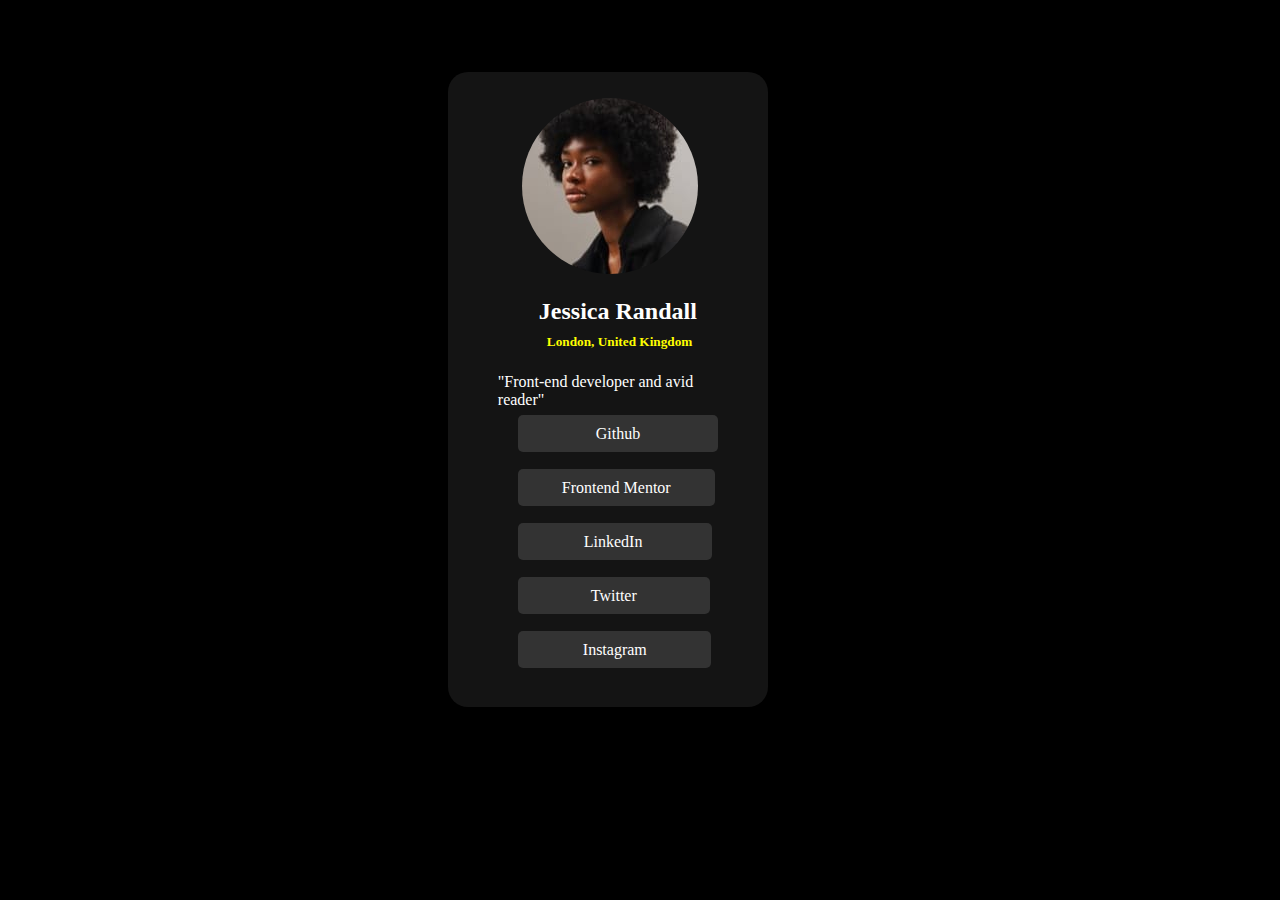
==== index.html @ d97991c2 "Add files via upload" ====
<!DOCTYPE html>
<html lang="en">
<head>
    <meta charset="UTF-8">
    <meta name="viewport" content="width=device-width, initial-scale=1.0">
    <link rel="stylesheet" href="styles.css">
    <title>Document</title>
</head>
<body>
    <div class="content">
        <header>
            <img  src="/SOCILA LINK-profile/avatar-jessica.jpeg" >
            <h2 class="txt-white" style="margin-left: 17px">Jessica Randall</h2>
            <h5 class="txt-yellow" style="margin-left: 25px; margin-top: -10px">London, United Kingdom</h5>
            <p class="txt-white" style="margin-left: -24px">"Front-end developer and avid reader"</p>
        </header>
            <div class="button">
                 <a href="" class="txt-white bg-color rounded-edges" style="text-decoration: none;; margin-top: 10px; padding: 10px 78px 10px 78px; margin-bottom: 20px;" >Github</a><br><br><br>
                <a href="" class="txt-white bg-color rounded-edges" style="text-decoration: none;  margin-top: 10px; padding: 10px 44px 10px 44px; margin-bottom: 20px;" >Frontend Mentor</a><br><br><br>
                <a href="" class="txt-white bg-color rounded-edges" style="text-decoration: none;  margin-top: 10px; padding: 10px 70px 10px 66px; margin-bottom: 20px;" >LinkedIn</a><br><br><br>
                 <a href="" class="txt-white bg-color rounded-edges" style="text-decoration: none;  margin-top: 10px; padding: 10px 73px 10px 73px; margin-bottom: 20px;">Twitter</a><br><br><br>
                 <a href="" class="txt-white bg-color rounded-edges" style="text-decoration: none; margin-top: 10px; padding: 10px 64px 10px 65px; margin-bottom: 20px;">Instagram</a><br><br><br>
            </div>
    </div>
</body>
</html>
---- styles.css ----
body{
    background-color: black;
  display: flex;
    
   width: 50vw;
    padding-top:5vw;
    padding-bottom: 5vw;
    margin-left: 30vw;

}
.content{
    margin-left: 5vw;
  
    justify-content: center;
    background-color: hsl(0, 0%, 8%) ;
    padding: 2vw 4vw 1vw 6vw;
    width: 15vw;
    border-radius: 20px;
}
.txt-white{
    color: white;
}

.txt-yellow{
    color: yellow;
}

img{
    border-radius: 50%
}

.button{
    margin-left: -7px;
}

a{
    margin-left: auto;
    margin-right: auto;
    justify-content: center;
    margin-bottom: 10px;
}

.bg-color{
    background-color: hsl(0, 0%, 20%)
}

.rounded-edges{
    border-radius: 5px;
}

header{
    margin-left: -3px;
}
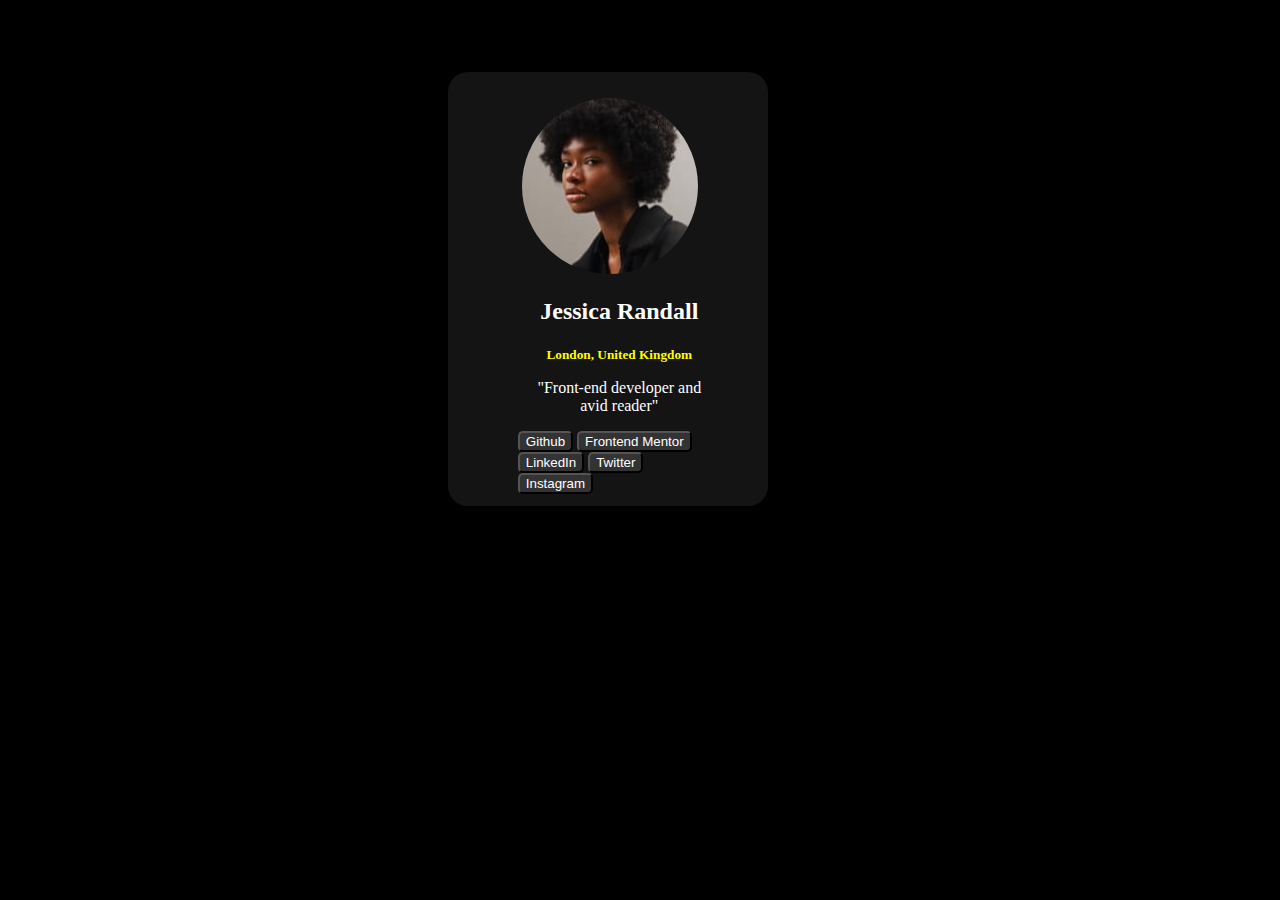
==== commit 0b7e0c6d: "Update index.html" ====
--- a/index.html
+++ b/index.html
@@ -9,18 +9,17 @@
 <body>
     <div class="content">
         <header>
-            <img  src="/SOCILA LINK-profile/avatar-jessica.jpeg" >
-            <h2 class="txt-white" style="margin-left: 17px">Jessica Randall</h2>
-            <h5 class="txt-yellow" style="margin-left: 25px; margin-top: -10px">London, United Kingdom</h5>
-            <p class="txt-white" style="margin-left: -24px">"Front-end developer and avid reader"</p>
+            <img src="/avatar-jessica.jpeg">
+            <h2 class="txt-white" style="text-align: center; margin-bottom: 10px;">Jessica Randall</h2>
+            <h5 class="txt-yellow" style="text-align: center;margin-bottom: 5px;">London, United Kingdom</h5>
+            <p class="txt-white" style="text-align: center;">"Front-end developer and avid reader"</p>
         </header>
             <div class="button">
-                 <a href="" class="txt-white bg-color rounded-edges" style="text-decoration: none;; margin-top: 10px; padding: 10px 78px 10px 78px; margin-bottom: 20px;" >Github</a><br><br><br>
-                <a href="" class="txt-white bg-color rounded-edges" style="text-decoration: none;  margin-top: 10px; padding: 10px 44px 10px 44px; margin-bottom: 20px;" >Frontend Mentor</a><br><br><br>
-                <a href="" class="txt-white bg-color rounded-edges" style="text-decoration: none;  margin-top: 10px; padding: 10px 70px 10px 66px; margin-bottom: 20px;" >LinkedIn</a><br><br><br>
-                 <a href="" class="txt-white bg-color rounded-edges" style="text-decoration: none;  margin-top: 10px; padding: 10px 73px 10px 73px; margin-bottom: 20px;">Twitter</a><br><br><br>
-                 <a href="" class="txt-white bg-color rounded-edges" style="text-decoration: none; margin-top: 10px; padding: 10px 64px 10px 65px; margin-bottom: 20px;">Instagram</a><br><br><br>
+                 <button  class="txt-white bg-color rounded-edges">Github</button>
+                <button  class="txt-white bg-color rounded-edges">Frontend Mentor</button>
+                <button  class="txt-white bg-color rounded-edges" >LinkedIn</button>
+                 <button  class="txt-white bg-color rounded-edges" >Twitter</button>
+                 <button class="txt-white bg-color rounded-edges" >Instagram</button>
             </div>
-    </div>
 </body>
-</html>+</html>
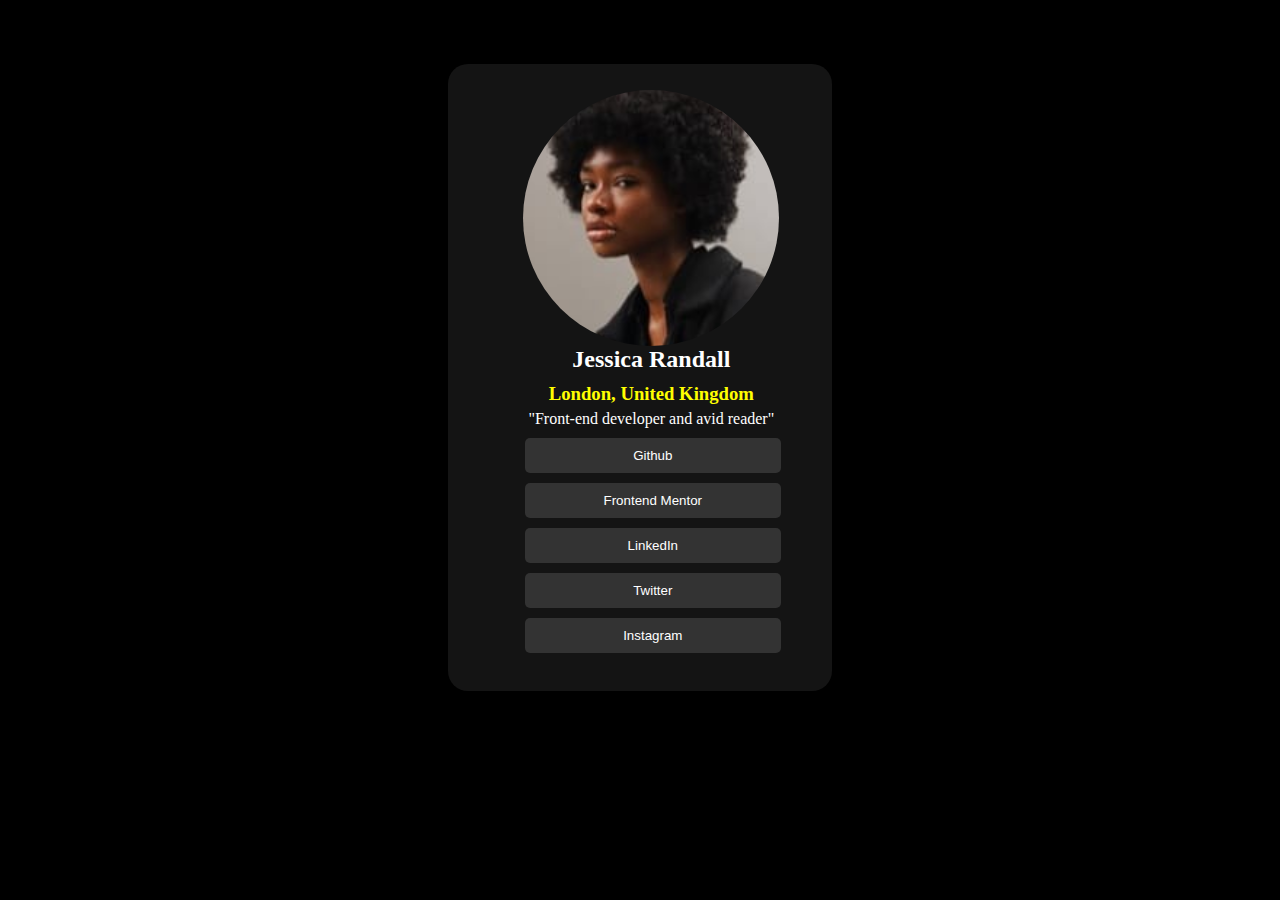
==== commit 7a4b7025: "Update index.html" ====
--- a/index.html
+++ b/index.html
@@ -9,9 +9,9 @@
 <body>
     <div class="content">
         <header>
-            <img src="/avatar-jessica.jpeg">
+            <img src="/avatar-jessica.jpeg" alt="avatar">
             <h2 class="txt-white" style="text-align: center; margin-bottom: 10px;">Jessica Randall</h2>
-            <h5 class="txt-yellow" style="text-align: center;margin-bottom: 5px;">London, United Kingdom</h5>
+            <h3 class="txt-yellow" style="text-align: center;margin-bottom: 5px;">London, United Kingdom</h3>
             <p class="txt-white" style="text-align: center;">"Front-end developer and avid reader"</p>
         </header>
             <div class="button">
--- a/styles.css
+++ b/styles.css
@@ -1,20 +1,26 @@
+*{
+    margin: 0;
+}
+
 body{
     background-color: black;
   display: flex;
     
-   width: 50vw;
+   width: 30vw;
     padding-top:5vw;
     padding-bottom: 5vw;
-    margin-left: 30vw;
+    margin-left: auto;
+    margin-right:auto
 
 }
 .content{
-    margin-left: 5vw;
-  
+    display: block;
+  margin-left: auto;
+  margin-right: auto;
     justify-content: center;
     background-color: hsl(0, 0%, 8%) ;
-    padding: 2vw 4vw 1vw 6vw;
-    width: 15vw;
+    padding: 2vw 4vw 3vw 6vw;
+    width: 20vw;
     border-radius: 20px;
 }
 .txt-white{
@@ -26,11 +32,18 @@
 }
 
 img{
-    border-radius: 50%
+    border-radius: 50%;
+    display:block;
+    width:20vw;
+    margin-left: auto;
+    margin-right:auto;
 }
 
 .button{
-    margin-left: -7px;
+ 
+    display: flex;
+    flex-direction: column;
+  justify-content: center;
 }
 
 a{
@@ -38,6 +51,13 @@
     margin-right: auto;
     justify-content: center;
     margin-bottom: 10px;
+}
+
+button{
+     margin-top: 10px;
+      padding: 10px 78px 10px 78px;
+      border: none;
+       
 }
 
 .bg-color{
@@ -50,4 +70,54 @@
 
 header{
     margin-left: -3px;
-}+}
+
+
+@media(min-width:1100px){
+    .content{
+        width:40vw;
+    }
+}
+
+@media(max-width: 900px){
+    body{
+        margin-left: auto;
+        margin-right: auto;
+        display: block;
+        width: 100vw;
+       }
+    
+    .content{
+        width:40vw;
+    }
+}
+
+
+@media(max-width: 700px){
+    .content{
+        width: 40vw;
+    }
+   
+}
+
+@media(max-width:400px){
+   body{
+    margin-left: auto;
+    margin-right: auto;
+    display: block;
+    width: 100vw;
+   }
+
+    .content{
+    
+            display: block;
+          margin-left: auto;
+          margin-right: auto;
+            justify-content: center;
+            background-color: hsl(0, 0%, 8%) ;
+            padding: 2vw 4vw 3vw 6vw;
+            width: 70vw;
+            border-radius: 20px;
+        }
+    
+    }
